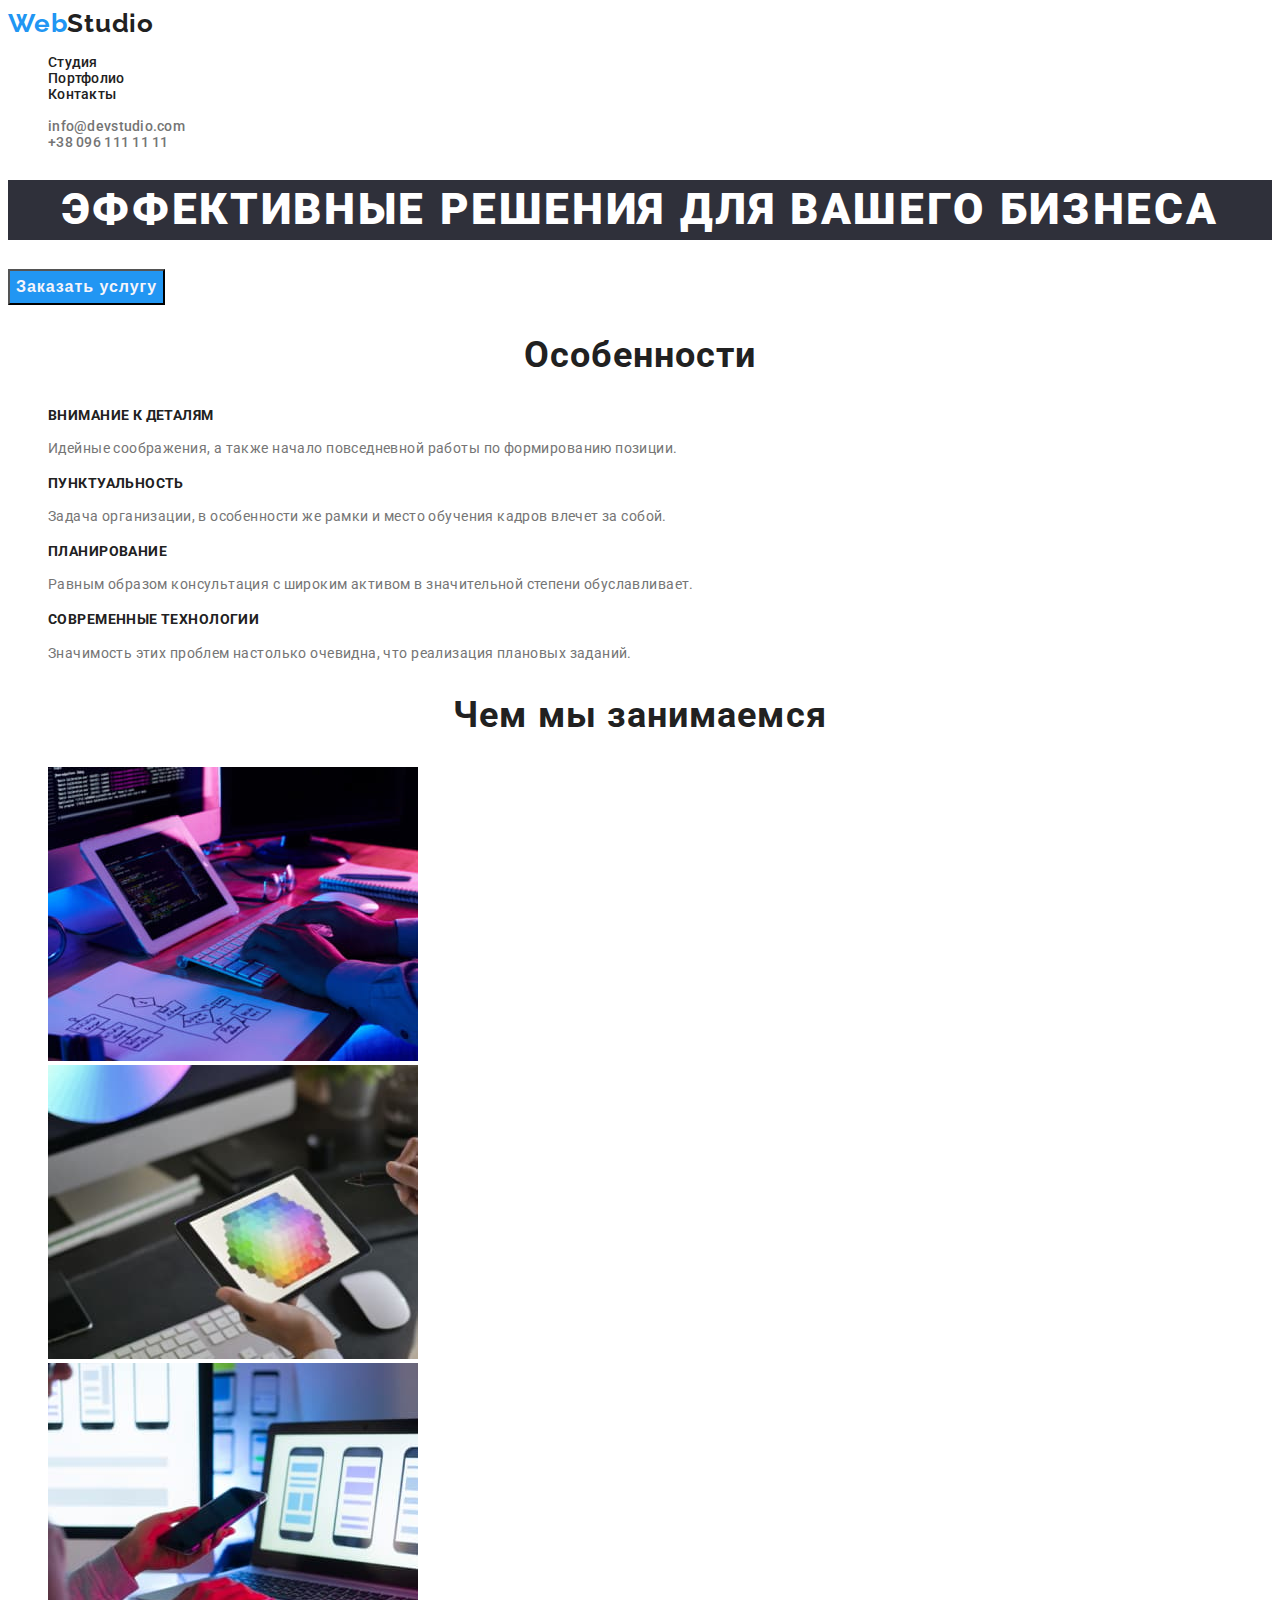
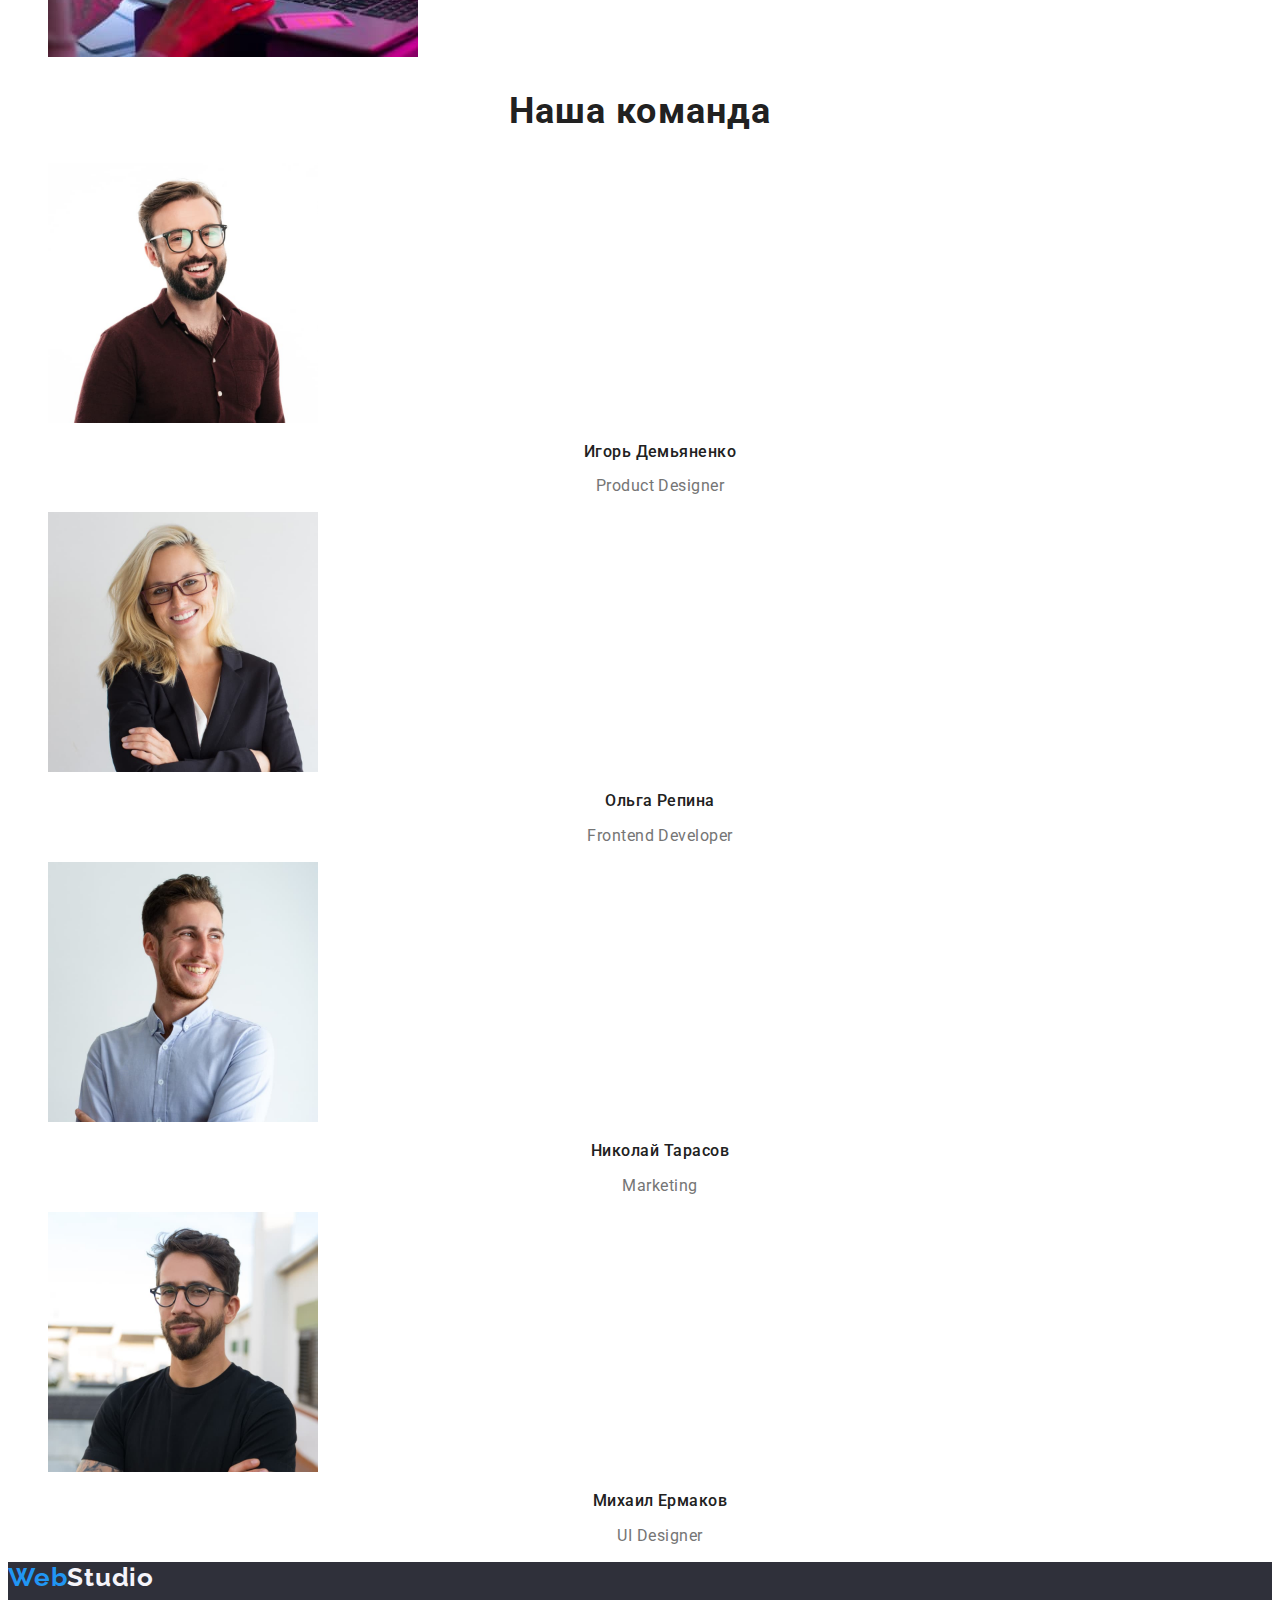
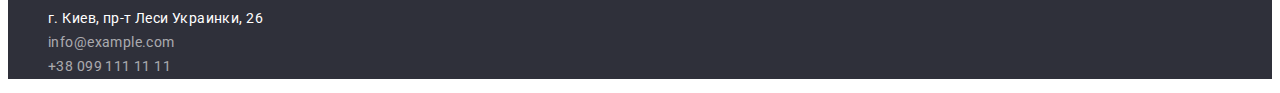
==== index.html @ 541d76be "Initial commit" ====
<!DOCTYPE html>
<html lang="ru">
  <head>
    <meta charset="UTF-8" />
    <meta http-equiv="X-UA-Compatible" content="IE=edge" />
    <meta name="viewport" content="width=device-width, initial-scale=1.0" />
    <title>Homework#1</title>
    <link rel="preconnect" href="https://fonts.googleapis.com">
<link rel="preconnect" href="https://fonts.gstatic.com" crossorigin>
<link href="https://fonts.googleapis.com/css2?family=Raleway:wght@700&family=Roboto:wght@400;500;700;900&display=swap" rel="stylesheet">
<link rel="stylesheet" href="./css/styles.css">
  </head>
  <body>
      <!--Навігація у шапці-->
    <header>
      <nav>
        <a class="logo" href="./index.html">
          <span class="logo accent">Web</span><span class="logo basic">Studio</span>
        </a>
        <ul class="links">
          <li class="link-item">
            <a class="navigation" href="Студия">Студия</a>
          </li>
          <li class="link-item">
            <a class="navigation" href="./portfolio.html">Портфолио</a>
          </li>
          <li class="link-item">
            <a class="navigation" href="Контакты">Контакты</a>
          </li>
        </ul>
      </nav>
      <ul class="address">
        <li>
          <a class="contact" href="mailto:info@devstudio.com">info@devstudio.com</a>
        </li>
        <li> 
          <a class="contact" href="tel:+380961111111">+38 096 111 11 11</a>
         </li>
      </ul>     
    </header>
    <main>
      <!-- Розділ Головне -->
      <section>
      <h1 class="header"> Эффективные решения для вашего бизнеса</h1>
      <button class="button" type="button">Заказать услугу</button>
      </section>
      <!-- Розділ Особливості -->
      <section>
        <h2 class="sections">Особенности</h2>
        <ul class="list">
           <li class="list-item"> 
              <h3 class="features">Внимание к деталям</h3> 
             <p class="description"> 
               Идейные соображения, а также начало повседневной работы по формированию позиции.
              </p>
           </li>
           <li class="list-item"> 
            <h3 class="features">Пунктуальность</h3> 
            <p class="description">
              Задача организации, в особенности же рамки и место обучения кадров влечет за собой.
            </p>
           </li>
           <li class="list-item"> 
            <h3 class="features">Планирование</h3> 
            <p class="description">
              Равным образом консультация с широким активом в значительной степени обуславливает.
            </p>
         </li>
         <li class="list-item"> 
          <h3 class="features">Современные технологии</h3> 
          <p class="description">
            Значимость этих проблем настолько очевидна, что реализация плановых заданий.
          </p>
         </li>
        </ul>
         </section>

         <!-- Розділ Чим ми займаємося -->
         <section>
             <h2 class="sections"> Чем мы занимаемся</h2>
             <ul class="list">
               <li class="list-item">
                <img src="./images/img.jpg" alt="написание кода" width="370" height="294">
               </li>
               <li class="list-item">
                <img src="./images/box 3.jpg" alt="разработка приложений"width="370" height="294" >
               </li>
                 <li class="list-item">
                  <img src="./images/img (1).jpg" alt="дизайн" width="370" height="294">
                 </li>
                 
             </ul>
         </section>
         <!-- Розділ Наша команда -->
         <section>
             <h2 class="sections">Наша команда</h2>
             <ul class="list">
                 <li class="list-item">
                    <img src="./images/img (2).jpg" alt="Фото" width="270" height="260">
                    <h3 class="name">Игорь Демьяненко</h3>
                    <p class="occupation">Product Designer</p>
                 </li>
                 <li class="list-item">
                    <img src="./images/img (3).jpg" alt="Фото" width="270" height="260">
                    <h3 class="name">Ольга Репина</h3>
                    <p class="occupation">Frontend Developer</p>
                 </li>
                 <li class="list-item">
                    <img src="./images/img (4).jpg" alt="Фото" width="270" height="260">
                    <h3 class="name">Николай Тарасов</h3>
                    <p class="occupation">Marketing</p>
                 </li>
                 <li class="list-item">
                    <img src="./images/img (5).jpg" alt="Фото" width="270" height="260">
                    <h3 class="name">Михаил Ермаков</h3>
                    <p class="occupation">UI Designer</p>
                 </li>                
             </ul>
         </section>
    </main>
    <footer class="footer">
      <a class="logotype" href="./index.html">
        <span class="logotype start">Web</span><span class="logotype end">Studio</span>
      </a>
        <address class="address-footer">
            <ul class="list">
                <li class="list-item">
                  <a class="map" href="https://www.google.com/maps/d/u/0/viewer?mid=10uSM3H-mIU3GznYo2szRIEphczw&hl=en_US&ll=50.427326999999984%2C30.538092&z=17">г. Киев, пр-т Леси Украинки, 26</a>
                </li>
                <li class="list-item">
                  <a class="contact-footer" href="mailto:info@example.com">info@example.com</a>
                </li>
                <li class="list-item">
                  <a class="contact-footer" href="tel:+380991111111">+38 099 111 11 11</a>
                </li>
            </ul>
        </address>
    </footer>
  </body>
</html>
---- css/styles.css ----
:root {
--main-text-color:#212121;
--secondary-text-color:#757575;
--main-background-color:#F5F4FA;
--secondary-background-color:#2F303A;
--logo-accent-color: #2196F3;
--logo-main-color: #F5F4FA;
--button-color: #F5F4FA;
--button-background-color:#2196F3;
--active-focus-color: #212121;
--link-text-color:#2196F3;
--link-background-color: #F5F4FA;
--rare-white-text-color: #FFFFFF;
--contacts-text-color: rgba(255, 255, 255, 0.6);
}
body{
    font-family: Roboto, sans-serif;
}

/* LOGO */
.logo{
font-family: 'Raleway';
font-style: normal;
font-weight: 700;
font-size: 26px;
line-height: 1.19;
letter-spacing: 0.03em;
text-decoration: none;
}
.logo .accent{
color: var(--logo-accent-color)
}
.logo .basic{
color: var(--main-text-color)
}
/* LINKS */
.navigation{
color: var(--main-text-color)
text-decoration: none;
}
.navigation:hover {
 background-color: var(--link-background-color);
 color: #2196F3;
 }
 .navigation:focus {
  color: var(--active-focus-color)
}
.navigation:active {
  color: var(--active-focus-color)
 }
.navigation {
 cursor: pointer;
 text-decoration: none;
 }
 
.link-item{
font-weight: 500;
font-size: 14px;
line-height: 1.14;
letter-spacing: 0.02em;
text-decoration: none;
list-style-type: none; 
color: var(--main-text-color);
}
/* ADDRESS */
.address{
color: var(--secondary-text-color);
font-weight: 500;
font-size: 14px;
line-height: 1.14;
letter-spacing: 0.02em;
text-decoration: none;
list-style-type: none;
}
.contact:hover {
background-color: var(--link-background-color);
color: var(--link-text-color);
}
.contact:focus {
    color: var(--active-focus-color);
}
.contact:active {
    color: var(--active-focus-color);
}
.contact {
    cursor: pointer;
}
.contact{
    color:  var(--secondary-text-color);
    text-decoration: none;
}
/* MAIN */
.header{
color: var(--rare-white-text-color);
background-color: var(--secondary-background-color);
font-weight: 900;
font-size: 44px;
line-height: 1.36;
text-align: center;
letter-spacing: 0.06em;
text-transform: uppercase;
}
.button:hover {
    background: var(--button-background-color);
    color: var(--button-color);
}
.button:focus {
    color: var(--active-focus-color);
}
.button:active {
    color: var(--active-focus-color);
}
.button{
    cursor: pointer;
}
.button{
background-color: var(--button-background-color);
font-weight: 700;
font-size: 16px;
line-height: 1.87;
display: flex;
align-items: center;
text-align: center;
letter-spacing: 0.06em;
color: var(--button-color);
}
/* FEATURES */
.sections{
font-weight: 700;
font-size: 36px;
line-height: 1.16;
text-align: center;
letter-spacing: 0.03em;
color: var(--main-text-color);
}
.list-item{
    list-style-type: none;
    text-decoration: none;
}
.features{
font-weight: 700;
font-size: 14px;
line-height: 1.16;
letter-spacing: 0.03em;
text-transform: uppercase;
color: var(--main-text-color);
}
.description{
font-weight: 400;
font-size: 14px;
line-height: 1.71;
letter-spacing: 0.03em;
color: var(--secondary-text-color);
}
/* WHAT WE DO */

/* COMMAND */
.name{
font-weight: 500;
font-size: 16px;
line-height: 1.18;
text-align: center;
letter-spacing: 0.03em;
color: var(--main-text-color);
}
.occupation{
    font-weight: 400;
    font-size: 16px;
    line-height: 1.18;
    text-align: center;
    letter-spacing: 0.03em;
    color: var(--secondary-text-color);
}
/* PORTFOLIO */
.button-list{
    list-style-type: none;
}
.btn:hover {
    background: var(--button-background-color);
    color: var(--button-color);
}
.btn:focus {
    color: var(--main-text-color);
}
.btn:active {
    color: var(--main-text-color);
}
.btn {
    cursor: pointer;
}
.btn{
font-weight: 500;
font-size: 16px;
line-height: 1.62;
text-align: center;
letter-spacing: 0.03em;
color: var(--main-text-color);
background-color: var(--button-color)
}
.image-list{
list-style-type: none;
}
.image-name{
font-weight: 700;
font-size: 18px;
line-height: 2;
letter-spacing: 0.06em;
color: var(--main-text-color);
}
.type{
font-weight: 400;
font-size: 16px;
line-height: 1.87;
letter-spacing: 0.03em;
color: var(--secondary-text-color);
}
/* FOOTER */
.logotype {
font-family: 'Raleway';
font-weight: 700;
font-size: 26px;
line-height: 1.19;
letter-spacing: 0.03em;
text-decoration: none;
}
.logotype .start{
color: var(--logo-accent-color);
}
.logotype .end {
    color: var(--logo-main-color);
}
.footer {
background: var(--secondary-background-color);
font-style: normal;
font-weight: 400;
font-size: 14px;
line-height: 1.7;
letter-spacing: 0.03em;

}
.address-footer{
font-style: normal;
font-size: 14px;
line-height: 1.7;
letter-spacing: 0.03em;
}
.map{
    color: var(--rare-white-text-color);
    text-decoration: none;
}
.contact-footer{
    color: var(--contacts-text-color);
    text-decoration: none;
}
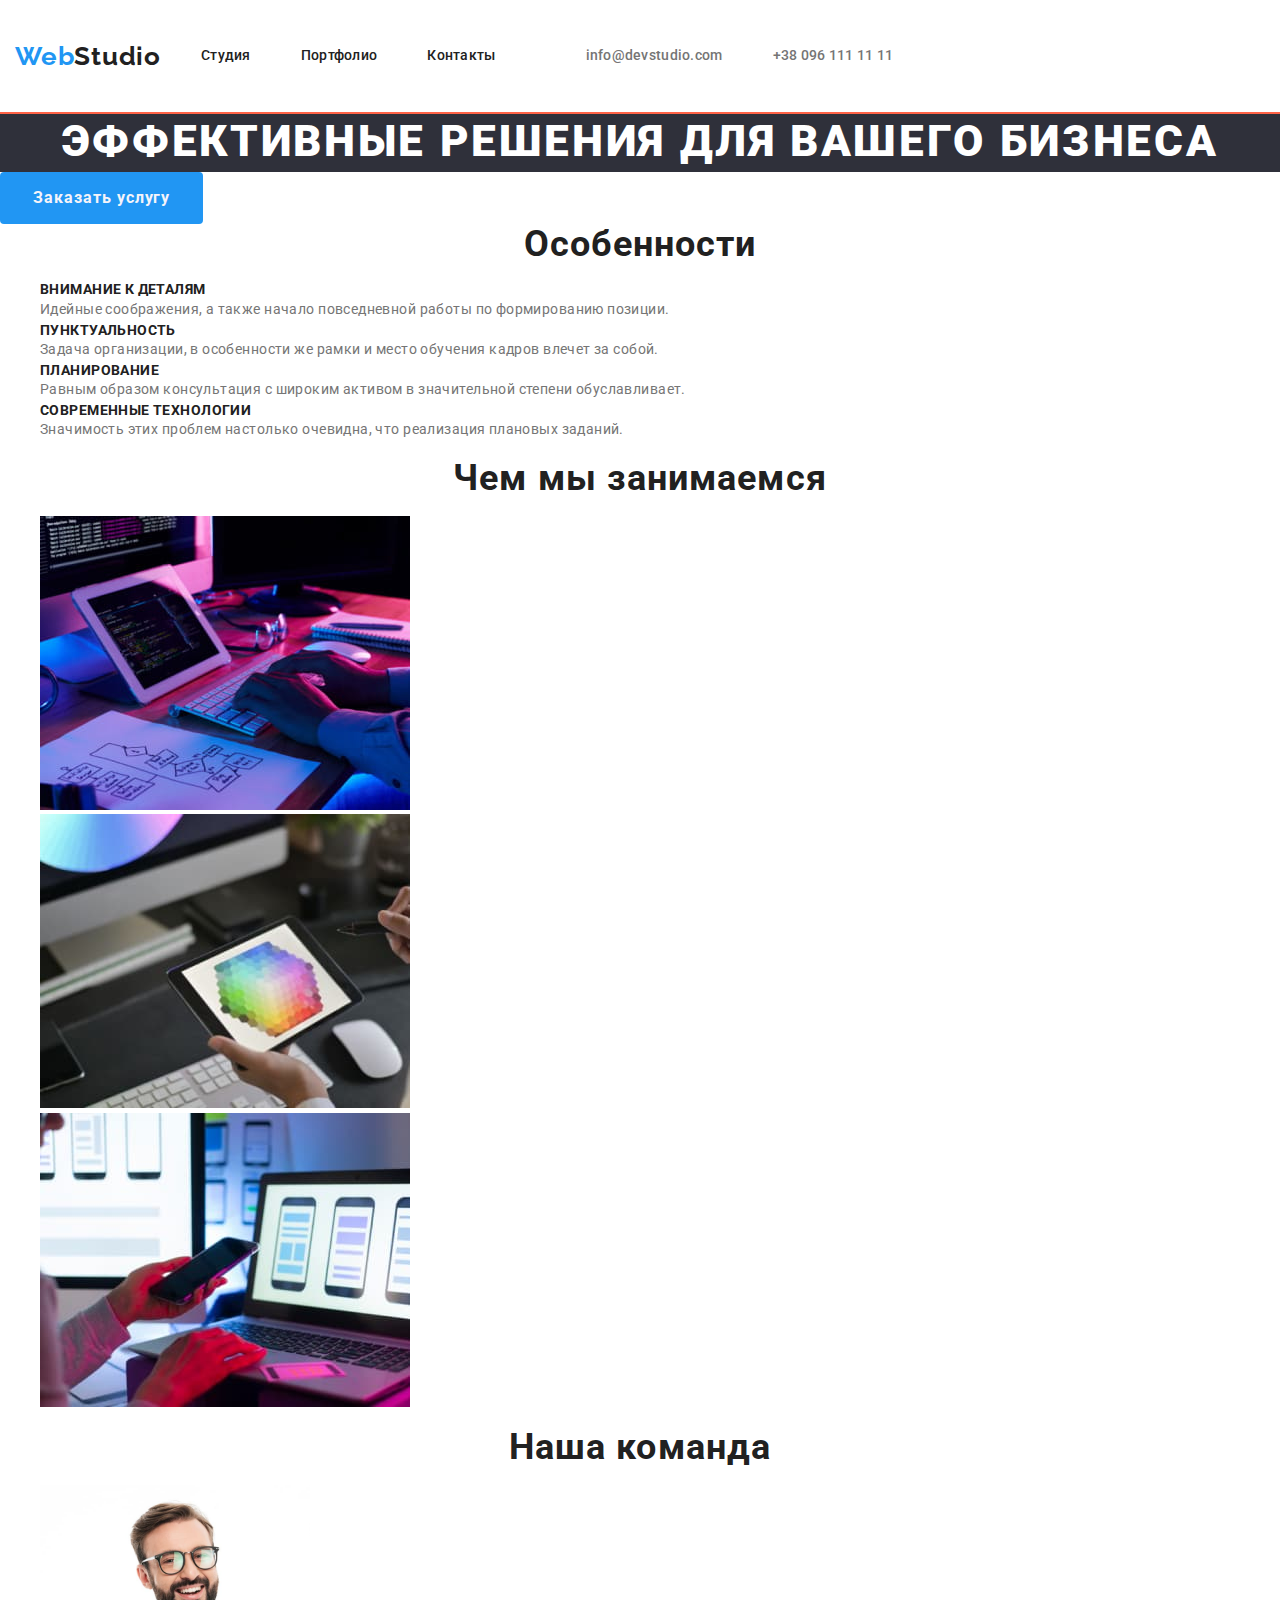
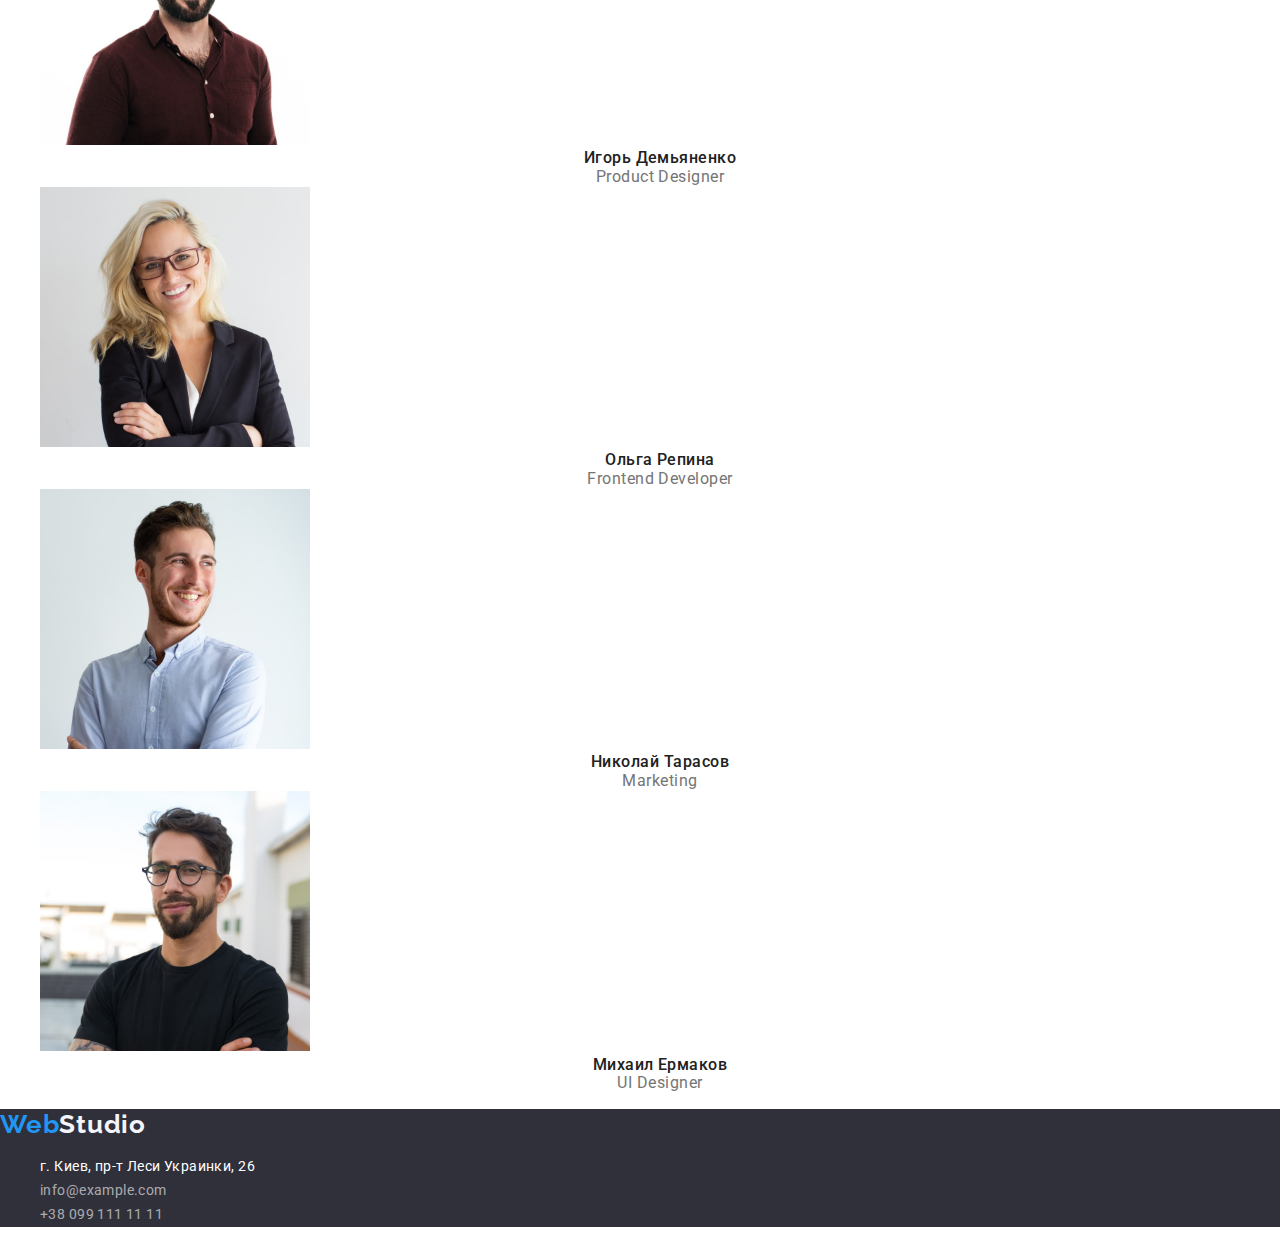
==== commit 9eaa9ad1: "начлощгзджгир" ====
--- a/index.html
+++ b/index.html
@@ -8,35 +8,40 @@
     <link rel="preconnect" href="https://fonts.googleapis.com">
 <link rel="preconnect" href="https://fonts.gstatic.com" crossorigin>
 <link href="https://fonts.googleapis.com/css2?family=Raleway:wght@700&family=Roboto:wght@400;500;700;900&display=swap" rel="stylesheet">
+<link rel="stylesheet" href="https://cdnjs.cloudflare.com/ajax/libs/modern-normalize/1.1.0/modern-normalize.min.css">
 <link rel="stylesheet" href="./css/styles.css">
+
   </head>
   <body>
       <!--Навігація у шапці-->
     <header>
-      <nav>
-        <a class="logo" href="./index.html">
-          <span class="logo accent">Web</span><span class="logo basic">Studio</span>
-        </a>
-        <ul class="links">
-          <li class="link-item">
-            <a class="navigation" href="Студия">Студия</a>
+      <div class="container line">
+        <nav class="main-nav">
+          <a class="logo" href="./index.html">
+            <span class="logo accent">Web</span><span class="logo basic">Studio</span>
+          </a>
+          <ul class="links">
+            <li class="link-item">
+              <a class="navigation" href="Студия">Студия</a>
+            </li>
+            <li class="link-item">
+              <a class="navigation" href="./portfolio.html">Портфолио</a>
+            </li>
+            <li class="link-item">
+              <a class="navigation" href="Контакты">Контакты</a>
+            </li>
+          </ul>
+        </nav>  
+        <ul class="address">
+          <li class="info">
+            <a class="contact" href="mailto:info@devstudio.com">info@devstudio.com</a>
           </li>
-          <li class="link-item">
-            <a class="navigation" href="./portfolio.html">Портфолио</a>
-          </li>
-          <li class="link-item">
-            <a class="navigation" href="Контакты">Контакты</a>
-          </li>
-        </ul>
-      </nav>
-      <ul class="address">
-        <li>
-          <a class="contact" href="mailto:info@devstudio.com">info@devstudio.com</a>
-        </li>
-        <li> 
-          <a class="contact" href="tel:+380961111111">+38 096 111 11 11</a>
-         </li>
-      </ul>     
+          <li class=""info"> 
+            <a class="contact" href="tel:+380961111111">+38 096 111 11 11</a>
+           </li>
+        </ul>   
+      </div>
+      
     </header>
     <main>
       <!-- Розділ Головне -->
--- a/css/styles.css
+++ b/css/styles.css
@@ -1,3 +1,21 @@
+html{
+    box-sizing: border-box;
+}
+*,
+*::after,
+*::before {
+    box-sizing: inherit;
+}
+
+h1,
+h2,
+h3,
+h4,
+h5,
+h6,
+p {
+    margin: 0;
+}
 :root {
 --main-text-color:#212121;
 --secondary-text-color:#757575;
@@ -17,6 +35,14 @@
     font-family: Roboto, sans-serif;
 }
 
+.container{
+    width: 1200;
+    padding-left: 15px;
+    padding-right: 15px;
+    margin: 0 auto;
+    outline: 2px solid tomato; 
+}
+
 /* LOGO */
 .logo{
 font-family: 'Raleway';
@@ -52,7 +78,15 @@
  cursor: pointer;
  text-decoration: none;
  }
- 
+ .links .navigation{
+     display: block;
+     padding-top: 32px;
+     padding-bottom: 32px;
+ }
+  /*LINKS */
+  .links{
+      display: flex;
+  }
 .link-item{
 font-weight: 500;
 font-size: 14px;
@@ -62,7 +96,22 @@
 list-style-type: none; 
 color: var(--main-text-color);
 }
+.links .link-item{
+    margin-right: 50px;
+}
+.main-nav{
+    display: flex;
+    align-items: center;
+}
+.contact{
+    list-style-type: none; 
+}
+
 /* ADDRESS */
+.address{
+    display: flex;
+    align-items: center;
+}
 .address{
 color: var(--secondary-text-color);
 font-weight: 500;
@@ -72,6 +121,16 @@
 text-decoration: none;
 list-style-type: none;
 }
+.address .info:not(:last-child){
+    margin-right: 50px;
+}
+.address .contact{
+    display: block;
+    padding-top: 32px;
+    padding-bottom: 32px;
+
+}
+
 .contact:hover {
 background-color: var(--link-background-color);
 color: var(--link-text-color);
@@ -88,11 +147,15 @@
 .contact{
     color:  var(--secondary-text-color);
     text-decoration: none;
+}
+.line{
+    display: flex;
 }
 /* MAIN */
 .header{
 color: var(--rare-white-text-color);
 background-color: var(--secondary-background-color);
+
 font-weight: 900;
 font-size: 44px;
 line-height: 1.36;
@@ -114,7 +177,10 @@
     cursor: pointer;
 }
 .button{
-background-color: var(--button-background-color);
+border-radius: 4px;
+padding: 10px 32px;
+border: 1px solid transparent;
+
 font-weight: 700;
 font-size: 16px;
 line-height: 1.87;
@@ -123,6 +189,9 @@
 text-align: center;
 letter-spacing: 0.06em;
 color: var(--button-color);
+background-color: var(--button-background-color);
+
+
 }
 /* FEATURES */
 .sections{
@@ -180,22 +249,29 @@
     color: var(--button-color);
 }
 .btn:focus {
-    color: var(--main-text-color);
+    color: var(--button-background-color);
 }
 .btn:active {
-    color: var(--main-text-color);
+    color: var(--button-background-color);
 }
 .btn {
     cursor: pointer;
 }
 .btn{
+display: inline-block;
+border-radius: 4px;
+padding: 6px 22px;
+min-width: 72px;
+border: 1px solid transparent;
+
 font-weight: 500;
 font-size: 16px;
 line-height: 1.62;
 text-align: center;
 letter-spacing: 0.03em;
-color: var(--main-text-color);
-background-color: var(--button-color)
+text-align: center;
+color: var(--button-color);
+background-color: var(--button-background-color)
 }
 .image-list{
 list-style-type: none;
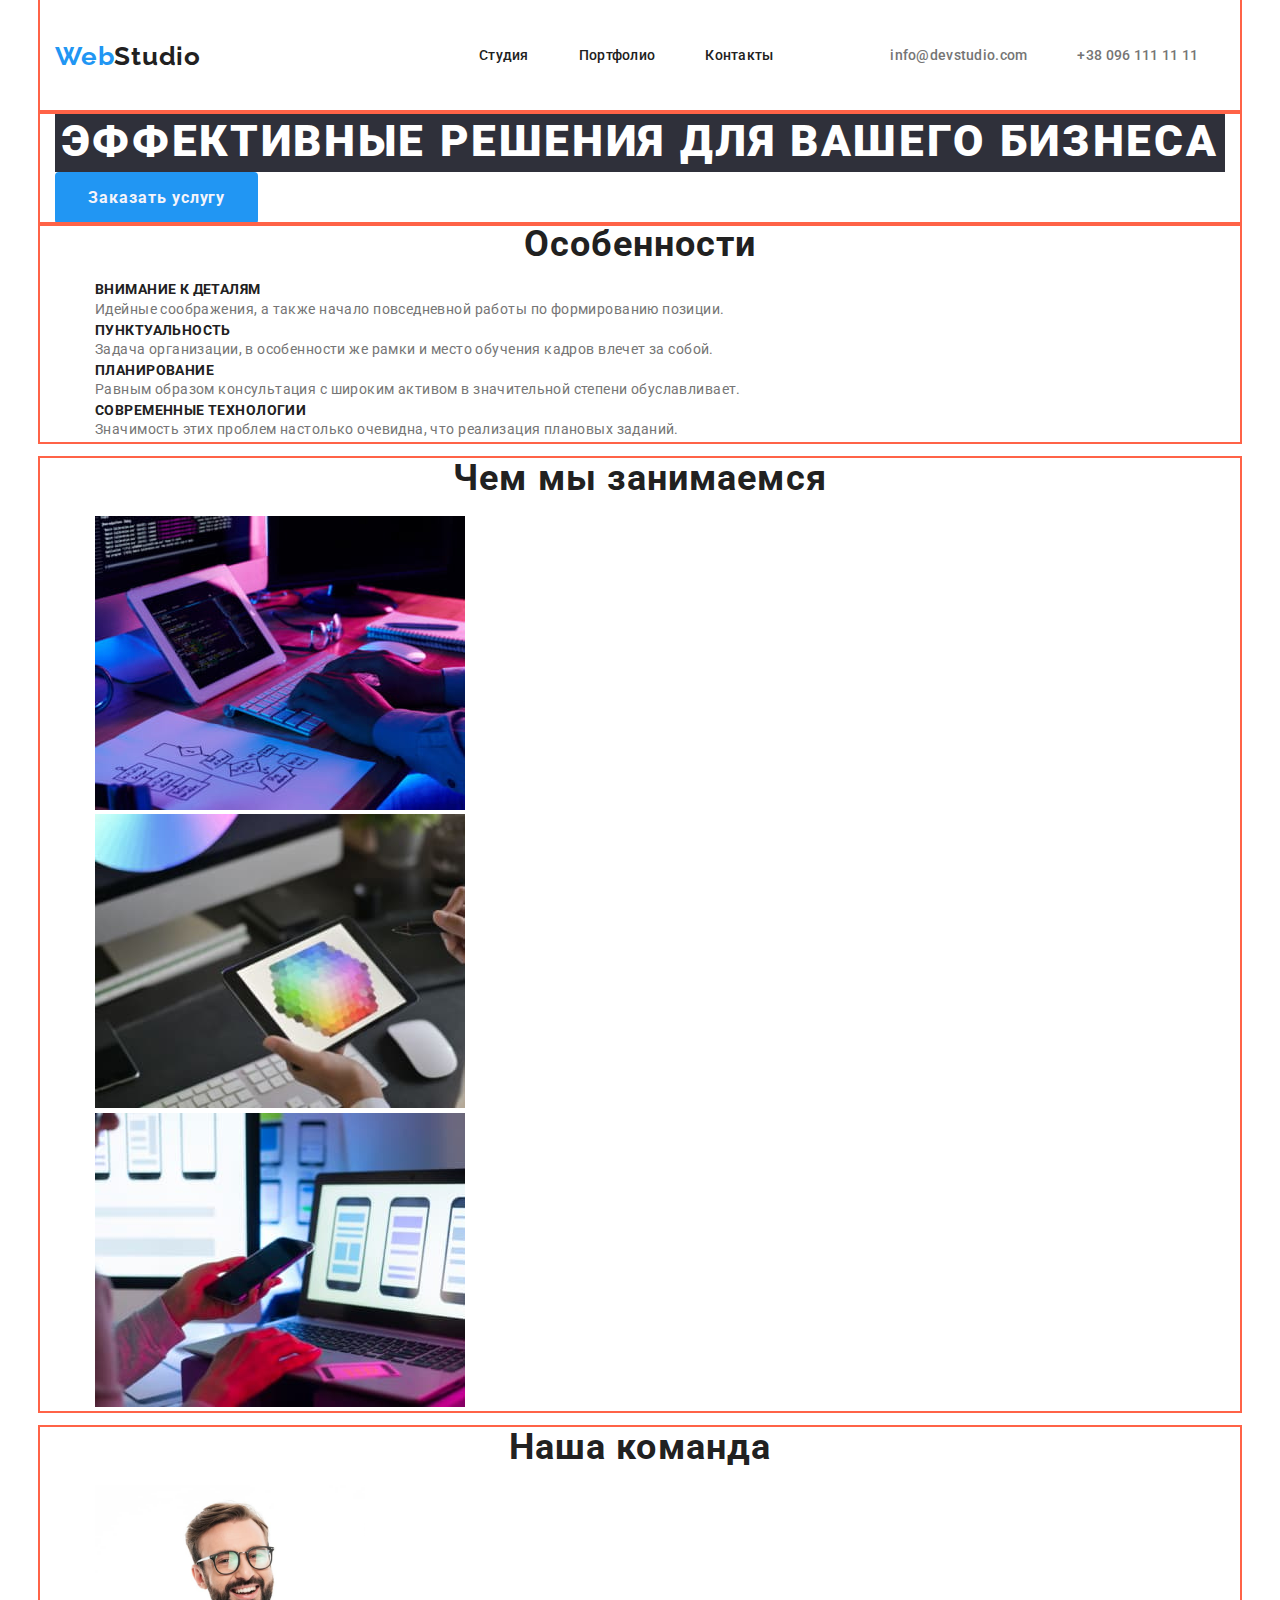
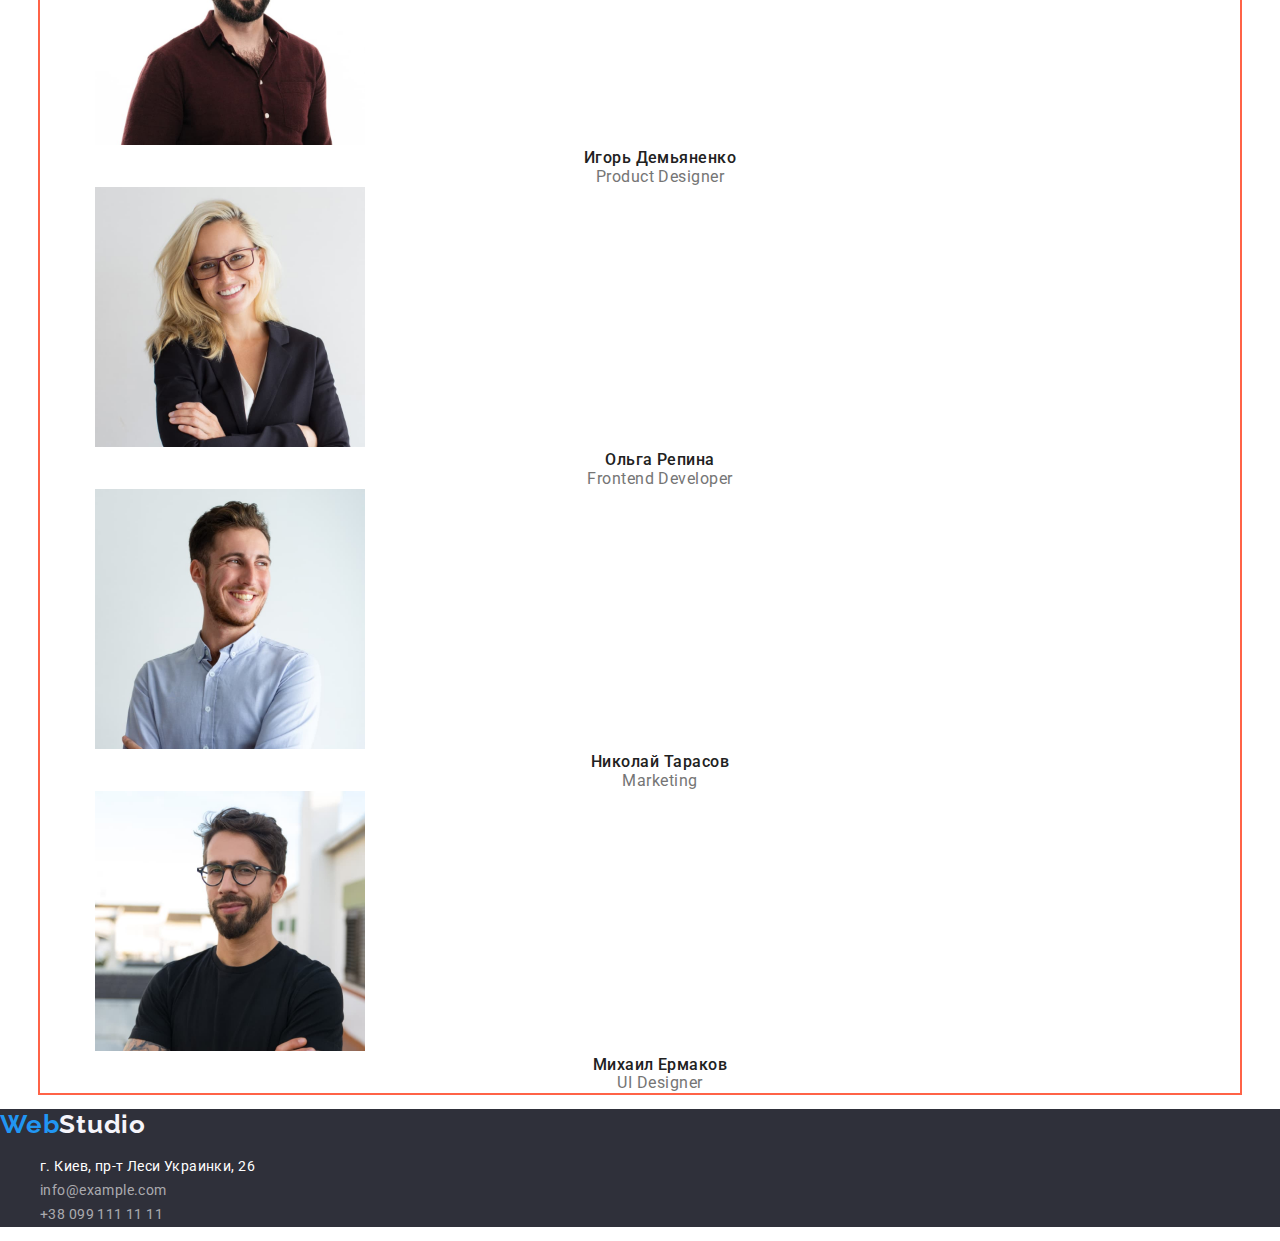
==== commit 6e448e1c: "пльас" ====
--- a/index.html
+++ b/index.html
@@ -46,100 +46,111 @@
     <main>
       <!-- Розділ Головне -->
       <section>
-      <h1 class="header"> Эффективные решения для вашего бизнеса</h1>
-      <button class="button" type="button">Заказать услугу</button>
-      </section>
+        <div class="container">
+          <h1 class="header"> Эффективные решения для вашего бизнеса</h1>
+          <button class="button" type="button">Заказать услугу</button>
+        </div>
+        </section>
+      
       <!-- Розділ Особливості -->
       <section>
-        <h2 class="sections">Особенности</h2>
-        <ul class="list">
-           <li class="list-item"> 
-              <h3 class="features">Внимание к деталям</h3> 
-             <p class="description"> 
-               Идейные соображения, а также начало повседневной работы по формированию позиции.
+        <div class="container">
+          <h2 class="sections">Особенности</h2>
+          <ul class="list">
+             <li class="list-item"> 
+                <h3 class="features">Внимание к деталям</h3> 
+               <p class="description"> 
+                 Идейные соображения, а также начало повседневной работы по формированию позиции.
+                </p>
+             </li>
+             <li class="list-item"> 
+              <h3 class="features">Пунктуальность</h3> 
+              <p class="description">
+                Задача организации, в особенности же рамки и место обучения кадров влечет за собой.
+              </p>
+             </li>
+             <li class="list-item"> 
+              <h3 class="features">Планирование</h3> 
+              <p class="description">
+                Равным образом консультация с широким активом в значительной степени обуславливает.
               </p>
            </li>
            <li class="list-item"> 
-            <h3 class="features">Пунктуальность</h3> 
+            <h3 class="features">Современные технологии</h3> 
             <p class="description">
-              Задача организации, в особенности же рамки и место обучения кадров влечет за собой.
+              Значимость этих проблем настолько очевидна, что реализация плановых заданий.
             </p>
            </li>
-           <li class="list-item"> 
-            <h3 class="features">Планирование</h3> 
-            <p class="description">
-              Равным образом консультация с широким активом в значительной степени обуславливает.
-            </p>
-         </li>
-         <li class="list-item"> 
-          <h3 class="features">Современные технологии</h3> 
-          <p class="description">
-            Значимость этих проблем настолько очевидна, что реализация плановых заданий.
-          </p>
-         </li>
-        </ul>
-         </section>
+          </ul>
+        </div>
+        </section>
+        
 
          <!-- Розділ Чим ми займаємося -->
          <section>
-             <h2 class="sections"> Чем мы занимаемся</h2>
-             <ul class="list">
-               <li class="list-item">
-                <img src="./images/img.jpg" alt="написание кода" width="370" height="294">
-               </li>
-               <li class="list-item">
-                <img src="./images/box 3.jpg" alt="разработка приложений"width="370" height="294" >
-               </li>
-                 <li class="list-item">
-                  <img src="./images/img (1).jpg" alt="дизайн" width="370" height="294">
-                 </li>
-                 
-             </ul>
+           <div class="container">
+            <h2 class="sections"> Чем мы занимаемся</h2>
+            <ul class="list">
+              <li class="list-item">
+               <img src="./images/img.jpg" alt="написание кода" width="370" height="294">
+              </li>
+              <li class="list-item">
+               <img src="./images/box 3.jpg" alt="разработка приложений"width="370" height="294" >
+              </li>
+                <li class="list-item">
+                 <img src="./images/img (1).jpg" alt="дизайн" width="370" height="294">
+                </li>               
+            </ul>
+           </div>
          </section>
          <!-- Розділ Наша команда -->
          <section>
-             <h2 class="sections">Наша команда</h2>
-             <ul class="list">
-                 <li class="list-item">
-                    <img src="./images/img (2).jpg" alt="Фото" width="270" height="260">
-                    <h3 class="name">Игорь Демьяненко</h3>
-                    <p class="occupation">Product Designer</p>
-                 </li>
-                 <li class="list-item">
-                    <img src="./images/img (3).jpg" alt="Фото" width="270" height="260">
-                    <h3 class="name">Ольга Репина</h3>
-                    <p class="occupation">Frontend Developer</p>
-                 </li>
-                 <li class="list-item">
-                    <img src="./images/img (4).jpg" alt="Фото" width="270" height="260">
-                    <h3 class="name">Николай Тарасов</h3>
-                    <p class="occupation">Marketing</p>
-                 </li>
-                 <li class="list-item">
-                    <img src="./images/img (5).jpg" alt="Фото" width="270" height="260">
-                    <h3 class="name">Михаил Ермаков</h3>
-                    <p class="occupation">UI Designer</p>
-                 </li>                
-             </ul>
+           <div class="container">
+            <h2 class="sections">Наша команда</h2>
+            <ul class="list">
+                <li class="list-item">
+                   <img src="./images/img (2).jpg" alt="Фото" width="270" height="260">
+                   <h3 class="name">Игорь Демьяненко</h3>
+                   <p class="occupation">Product Designer</p>
+                </li>
+                <li class="list-item">
+                   <img src="./images/img (3).jpg" alt="Фото" width="270" height="260">
+                   <h3 class="name">Ольга Репина</h3>
+                   <p class="occupation">Frontend Developer</p>
+                </li>
+                <li class="list-item">
+                   <img src="./images/img (4).jpg" alt="Фото" width="270" height="260">
+                   <h3 class="name">Николай Тарасов</h3>
+                   <p class="occupation">Marketing</p>
+                </li>
+                <li class="list-item">
+                   <img src="./images/img (5).jpg" alt="Фото" width="270" height="260">
+                   <h3 class="name">Михаил Ермаков</h3>
+                   <p class="occupation">UI Designer</p>
+                </li>                
+            </ul>
+           </div>   
          </section>
     </main>
-    <footer class="footer">
-      <a class="logotype" href="./index.html">
-        <span class="logotype start">Web</span><span class="logotype end">Studio</span>
-      </a>
-        <address class="address-footer">
-            <ul class="list">
-                <li class="list-item">
-                  <a class="map" href="https://www.google.com/maps/d/u/0/viewer?mid=10uSM3H-mIU3GznYo2szRIEphczw&hl=en_US&ll=50.427326999999984%2C30.538092&z=17">г. Киев, пр-т Леси Украинки, 26</a>
-                </li>
-                <li class="list-item">
-                  <a class="contact-footer" href="mailto:info@example.com">info@example.com</a>
-                </li>
-                <li class="list-item">
-                  <a class="contact-footer" href="tel:+380991111111">+38 099 111 11 11</a>
-                </li>
-            </ul>
-        </address>
-    </footer>
+      <footer class="footer">
+        <a class="logotype" href="./index.html">
+          <span class="logotype start">Web</span><span class="logotype end">Studio</span>
+        </a>
+          <address class="address-footer">
+              <ul class="list">
+                  <li class="list-item">
+                    <a class="map" href="https://www.google.com/maps/d/u/0/viewer?mid=10uSM3H-mIU3GznYo2szRIEphczw&hl=en_US&ll=50.427326999999984%2C30.538092&z=17">г. Киев, пр-т Леси Украинки, 26</a>
+                  </li>
+                  <li class="list-item">
+                    <a class="contact-footer" href="mailto:info@example.com">info@example.com</a>
+                  </li>
+                  <li class="list-item">
+                    <a class="contact-footer" href="tel:+380991111111">+38 099 111 11 11</a>
+                  </li>
+              </ul>
+          </address>
+      </footer>
+    
+    
   </body>
 </html>
--- a/css/styles.css
+++ b/css/styles.css
@@ -36,7 +36,7 @@
 }
 
 .container{
-    width: 1200;
+    width: 1200px;
     padding-left: 15px;
     padding-right: 15px;
     margin: 0 auto;
@@ -99,6 +99,9 @@
 .links .link-item{
     margin-right: 50px;
 }
+.links{
+    margin-left: 238px;
+}
 .main-nav{
     display: flex;
     align-items: center;
@@ -107,6 +110,9 @@
     list-style-type: none; 
 }
 
+.address{
+    margin: auto;
+}
 /* ADDRESS */
 .address{
     display: flex;
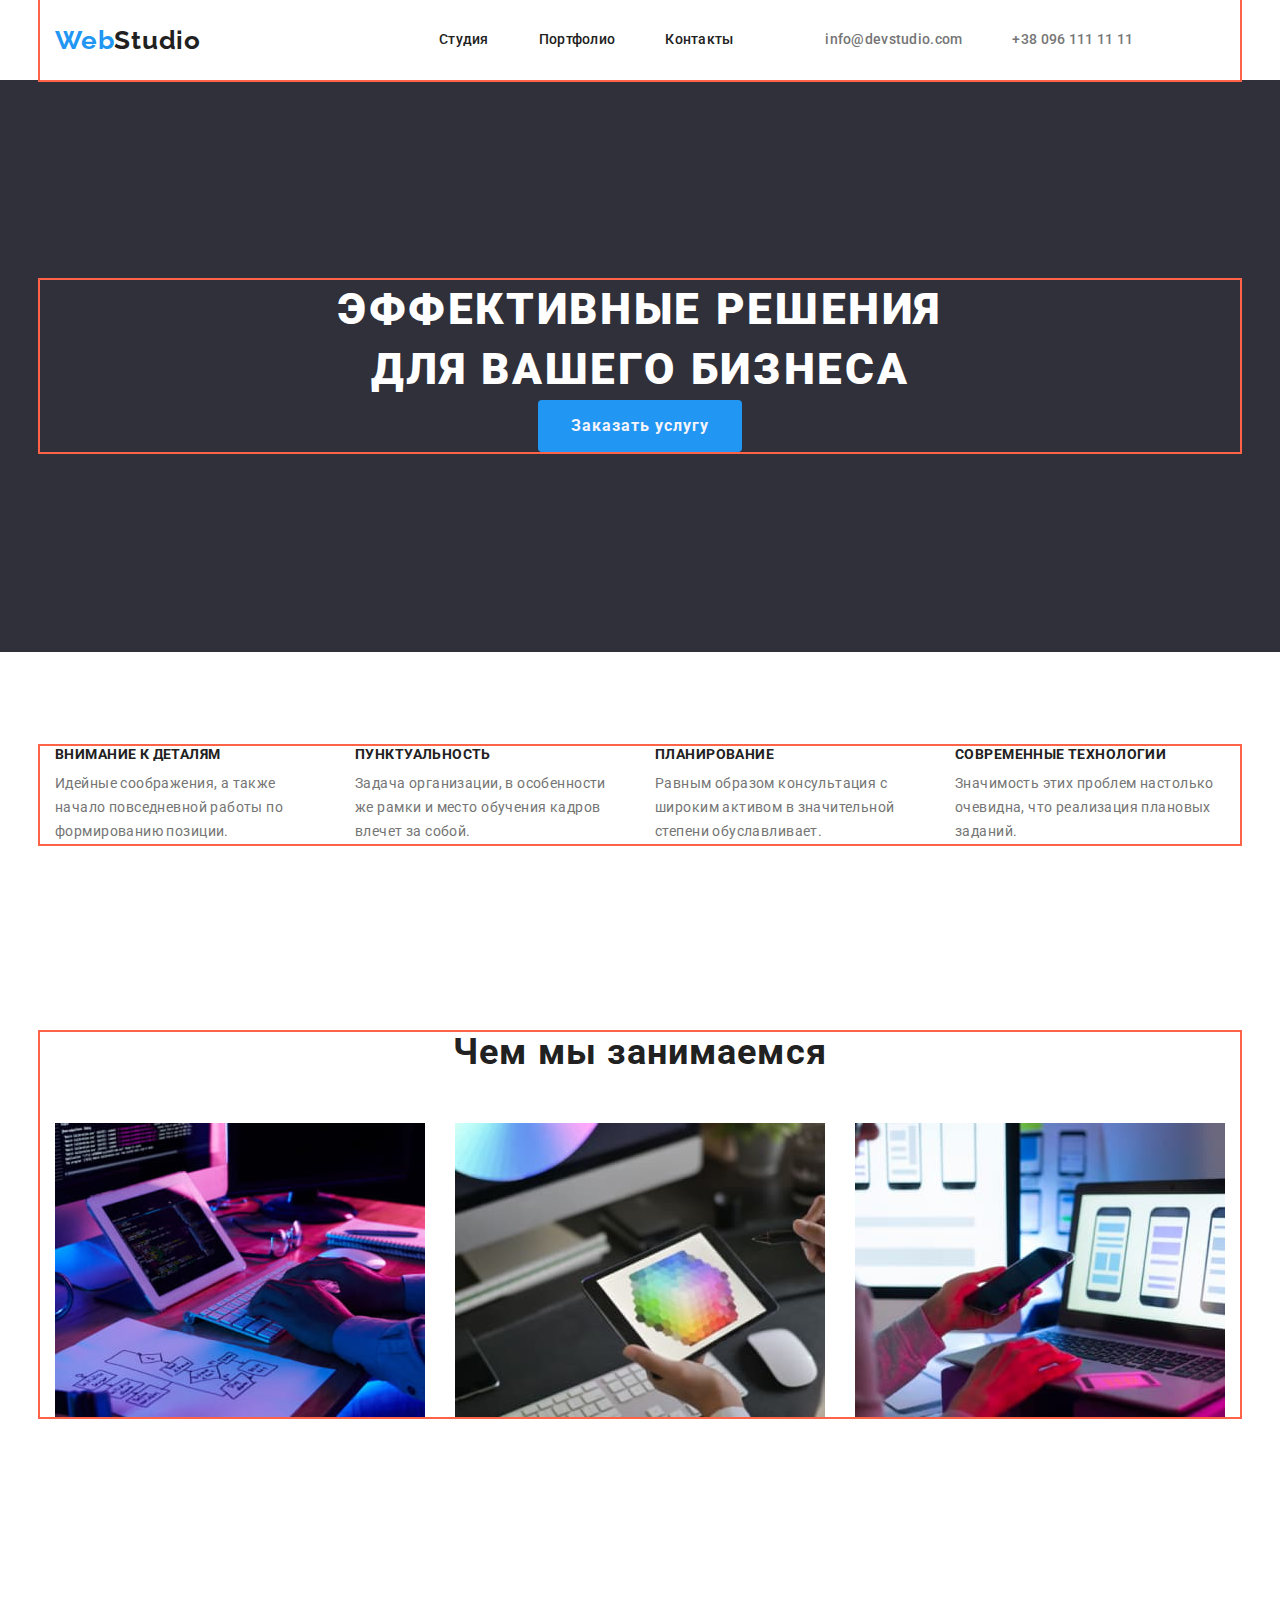
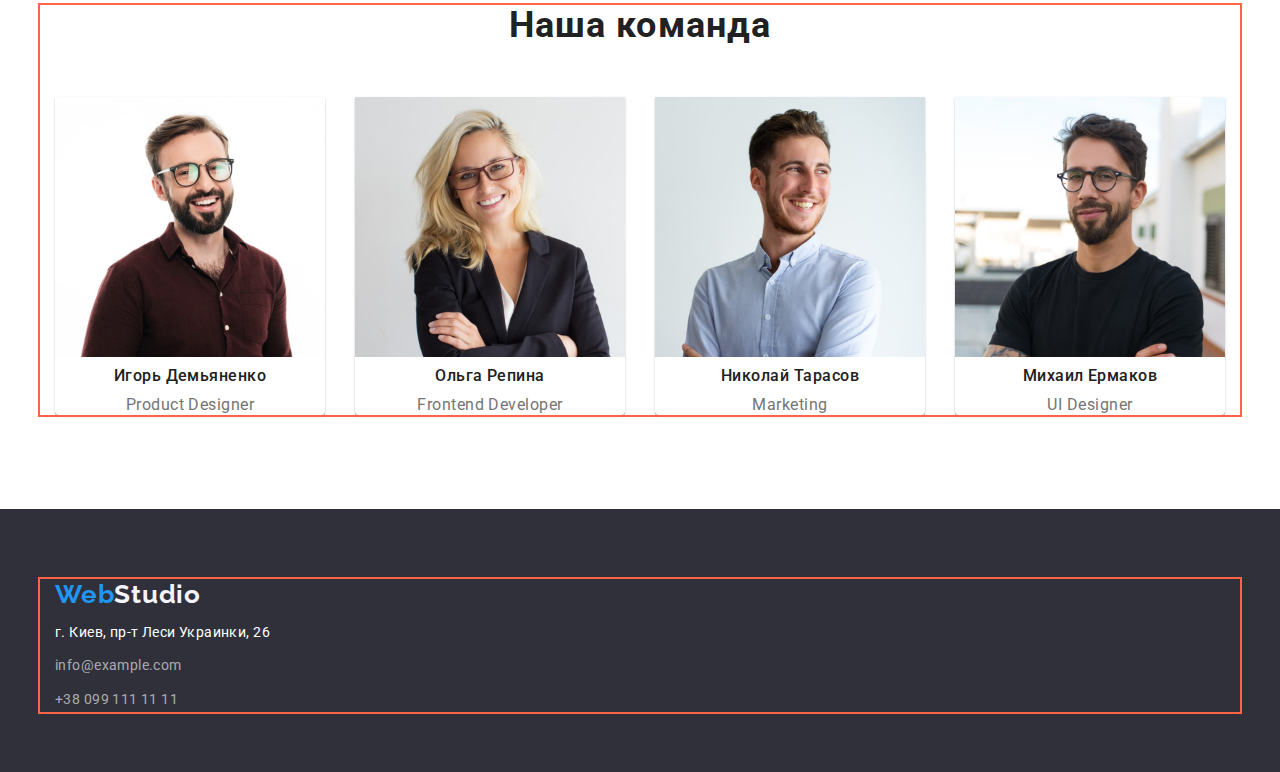
==== commit a640ea0f: "прньа" ====
--- a/index.html
+++ b/index.html
@@ -20,7 +20,7 @@
           <a class="logo" href="./index.html">
             <span class="logo accent">Web</span><span class="logo basic">Studio</span>
           </a>
-          <ul class="links">
+          <ul class="links list ">
             <li class="link-item">
               <a class="navigation" href="Студия">Студия</a>
             </li>
@@ -32,7 +32,7 @@
             </li>
           </ul>
         </nav>  
-        <ul class="address">
+        <ul class="address list">
           <li class="info">
             <a class="contact" href="mailto:info@devstudio.com">info@devstudio.com</a>
           </li>
@@ -45,18 +45,18 @@
     </header>
     <main>
       <!-- Розділ Головне -->
-      <section>
+      <section class="hero">
         <div class="container">
-          <h1 class="header"> Эффективные решения для вашего бизнеса</h1>
+          <h1 class="header"> Эффективные решения <br> для вашего бизнеса</h1>
           <button class="button" type="button">Заказать услугу</button>
         </div>
         </section>
       
       <!-- Розділ Особливості -->
-      <section>
-        <div class="container">
-          <h2 class="sections">Особенности</h2>
-          <ul class="list">
+      <section class="section">
+        <div class="container second">
+          <h2 class="hidden-block">Особенности</h2>
+          <ul class="feature-list list">
              <li class="list-item"> 
                 <h3 class="features">Внимание к деталям</h3> 
                <p class="description"> 
@@ -87,10 +87,10 @@
         
 
          <!-- Розділ Чим ми займаємося -->
-         <section>
-           <div class="container">
-            <h2 class="sections"> Чем мы занимаемся</h2>
-            <ul class="list">
+         <section class="section">
+           <div class="container what-we-do">
+            <h2 class="blocks"> Чем мы занимаемся</h2>
+            <ul class="task-list">
               <li class="list-item">
                <img src="./images/img.jpg" alt="написание кода" width="370" height="294">
               </li>
@@ -104,10 +104,10 @@
            </div>
          </section>
          <!-- Розділ Наша команда -->
-         <section>
+         <section class="section">
            <div class="container">
-            <h2 class="sections">Наша команда</h2>
-            <ul class="list">
+            <h2 class="blocks">Наша команда</h2>
+            <ul class="team-list">
                 <li class="list-item">
                    <img src="./images/img (2).jpg" alt="Фото" width="270" height="260">
                    <h3 class="name">Игорь Демьяненко</h3>
@@ -133,11 +133,15 @@
          </section>
     </main>
       <footer class="footer">
-        <a class="logotype" href="./index.html">
-          <span class="logotype start">Web</span><span class="logotype end">Studio</span>
-        </a>
+        <div class="container footer-finish">
+          <div class="webstudio">
+            <a class="logotype" href="./index.html">
+              <span class="logotype start">Web</span><span class="logotype end">Studio</span>
+            </a>
+          </div>
+        
           <address class="address-footer">
-              <ul class="list">
+              <ul class="info-list">
                   <li class="list-item">
                     <a class="map" href="https://www.google.com/maps/d/u/0/viewer?mid=10uSM3H-mIU3GznYo2szRIEphczw&hl=en_US&ll=50.427326999999984%2C30.538092&z=17">г. Киев, пр-т Леси Украинки, 26</a>
                   </li>
@@ -149,6 +153,7 @@
                   </li>
               </ul>
           </address>
+        </div>
       </footer>
     
     
--- a/css/styles.css
+++ b/css/styles.css
@@ -1,6 +1,7 @@
-html{
+html {
     box-sizing: border-box;
 }
+
 *,
 *::after,
 *::before {
@@ -16,6 +17,24 @@
 p {
     margin: 0;
 }
+
+ul{ 
+    margin: 0; 
+    padding: 0; 
+    list-style: none; 
+}
+
+.link {
+    text-decoration: none;
+    color: inherit;
+}
+
+img {
+    display: block;
+    max-width: 100%;
+    height: auto;
+}
+
 :root {
 --main-text-color:#212121;
 --secondary-text-color:#757575;
@@ -54,14 +73,14 @@
 text-decoration: none;
 }
 .logo .accent{
-color: var(--logo-accent-color)
+color: var(--logo-accent-color);
 }
 .logo .basic{
-color: var(--main-text-color)
+color: var(--main-text-color);
 }
 /* LINKS */
 .navigation{
-color: var(--main-text-color)
+color: var(--main-text-color);
 text-decoration: none;
 }
 .navigation:hover {
@@ -69,10 +88,10 @@
  color: #2196F3;
  }
  .navigation:focus {
-  color: var(--active-focus-color)
+  color: var(--active-focus-color);
 }
 .navigation:active {
-  color: var(--active-focus-color)
+  color: var(--active-focus-color);
  }
 .navigation {
  cursor: pointer;
@@ -83,8 +102,14 @@
      padding-top: 32px;
      padding-bottom: 32px;
  }
+ /* WEBSTUDIO HEADER*/
+ .line{
+    display: flex;
+    align-items: center;
+
+} 
   /*LINKS */
-  .links{
+  .links {
       display: flex;
   }
 .link-item{
@@ -96,7 +121,7 @@
 list-style-type: none; 
 color: var(--main-text-color);
 }
-.links .link-item{
+.links .link-item:not(:last-child){
     margin-right: 50px;
 }
 .links{
@@ -105,6 +130,7 @@
 .main-nav{
     display: flex;
     align-items: center;
+
 }
 .contact{
     list-style-type: none; 
@@ -154,10 +180,16 @@
     color:  var(--secondary-text-color);
     text-decoration: none;
 }
-.line{
-    display: flex;
-}
+
+
 /* MAIN */
+.hero{
+    background-color: var(--secondary-background-color);
+    text-align: center;
+    padding-top: 200px;
+    padding-bottom: 200px;
+  
+}
 .header{
 color: var(--rare-white-text-color);
 background-color: var(--secondary-background-color);
@@ -169,6 +201,21 @@
 letter-spacing: 0.06em;
 text-transform: uppercase;
 }
+.button{
+    border-radius: 4px;
+    padding: 10px 32px;
+    border: 1px solid transparent;
+    align-items: center;
+    text-align: center;
+    
+    font-weight: 700;
+    font-size: 16px;
+    line-height: 1.87;
+    
+    letter-spacing: 0.06em;
+    color: var(--button-color);
+    background-color: var(--button-background-color);
+    }
 .button:hover {
     background: var(--button-background-color);
     color: var(--button-color);
@@ -182,25 +229,15 @@
 .button{
     cursor: pointer;
 }
-.button{
-border-radius: 4px;
-padding: 10px 32px;
-border: 1px solid transparent;
-
-font-weight: 700;
-font-size: 16px;
-line-height: 1.87;
-display: flex;
-align-items: center;
-text-align: center;
-letter-spacing: 0.06em;
-color: var(--button-color);
-background-color: var(--button-background-color);
-
-
+
+/* SECTIONS */
+.section{
+    padding-top: 94px;
+    padding-bottom: 94px;
 }
 /* FEATURES */
-.sections{
+
+.blocks{
 font-weight: 700;
 font-size: 36px;
 line-height: 1.16;
@@ -208,6 +245,28 @@
 letter-spacing: 0.03em;
 color: var(--main-text-color);
 }
+.hidden-block{
+    position: absolute;
+    width: 1px;
+    height: 1px;
+    margin: -1px;
+    border: 0;
+    padding: 0;
+    white-space: nowrap;
+    clip-path: inset(100%);
+    clip: rect(0 0 0 0);
+    overflow: hidden;
+}
+.feature-list{
+    display: flex;
+}
+.feature-list .list-item{
+    width: 270px;0
+}
+.feature-list .list-item:not(:last-child){
+margin-right: 30px;
+}
+
 .list-item{
     list-style-type: none;
     text-decoration: none;
@@ -220,6 +279,9 @@
 text-transform: uppercase;
 color: var(--main-text-color);
 }
+.features{
+    margin-bottom: 10px;
+}
 .description{
 font-weight: 400;
 font-size: 14px;
@@ -228,8 +290,30 @@
 color: var(--secondary-text-color);
 }
 /* WHAT WE DO */
-
+.blocks{
+    margin-bottom: 50px;
+}
+.task-list{
+    display: flex;
+}
+.what-we-do .list-item{
+    width: 370px;
+}
+.what-we-do .list-item:not(:last-child){
+    margin-right: 30px;
+}
 /* COMMAND */
+.team-list{
+    display: flex;
+}
+.team-list .list-item:not(:last-child){
+    margin-right: 30px;  
+}
+.team-list .list-item{
+    box-shadow: 0px 1px 3px rgba(0, 0, 0, 0.12), 0px 1px 1px rgba(0, 0, 0, 0.14), 0px 2px 1px rgba(0, 0, 0, 0.2);
+border-radius: 0px 0px 4px 4px;
+}
+
 .name{
 font-weight: 500;
 font-size: 16px;
@@ -237,6 +321,8 @@
 text-align: center;
 letter-spacing: 0.03em;
 color: var(--main-text-color);
+margin-top: 10px;
+margin-bottom: 10px;
 }
 .occupation{
     font-weight: 400;
@@ -297,6 +383,13 @@
 color: var(--secondary-text-color);
 }
 /* FOOTER */
+.container  .footer-finish{
+max-width: 1600px;
+}
+.webstudio{
+    margin-top: 10px;
+    margin-bottom: 10px;
+}
 .logotype {
 font-family: 'Raleway';
 font-weight: 700;
@@ -304,12 +397,17 @@
 line-height: 1.19;
 letter-spacing: 0.03em;
 text-decoration: none;
+
 }
 .logotype .start{
 color: var(--logo-accent-color);
 }
 .logotype .end {
     color: var(--logo-main-color);
+}
+.footer{
+    padding-top:60px ;
+    padding-bottom:60px ;
 }
 .footer {
 background: var(--secondary-background-color);
@@ -326,6 +424,9 @@
 line-height: 1.7;
 letter-spacing: 0.03em;
 }
+.info-list .list-item:not(:last-child){
+    margin-bottom: 10px;
+}
 .map{
     color: var(--rare-white-text-color);
     text-decoration: none;
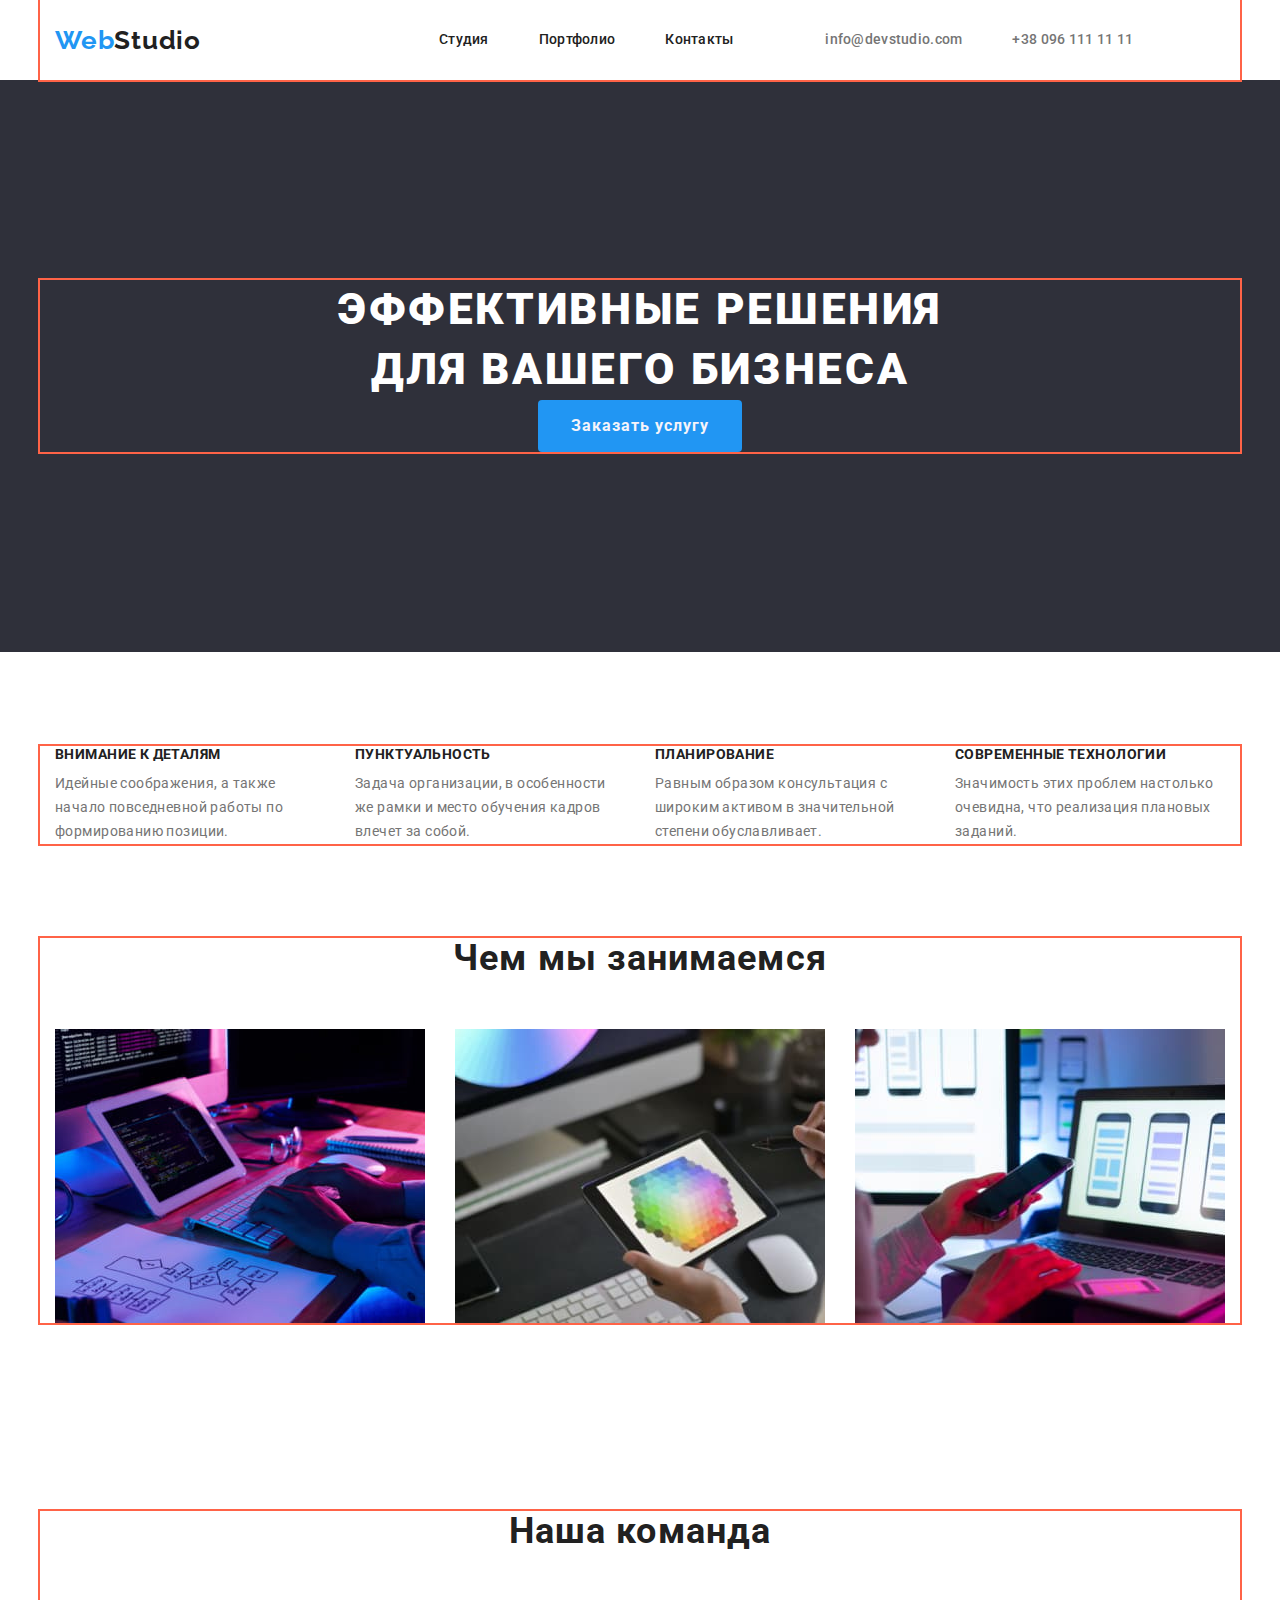
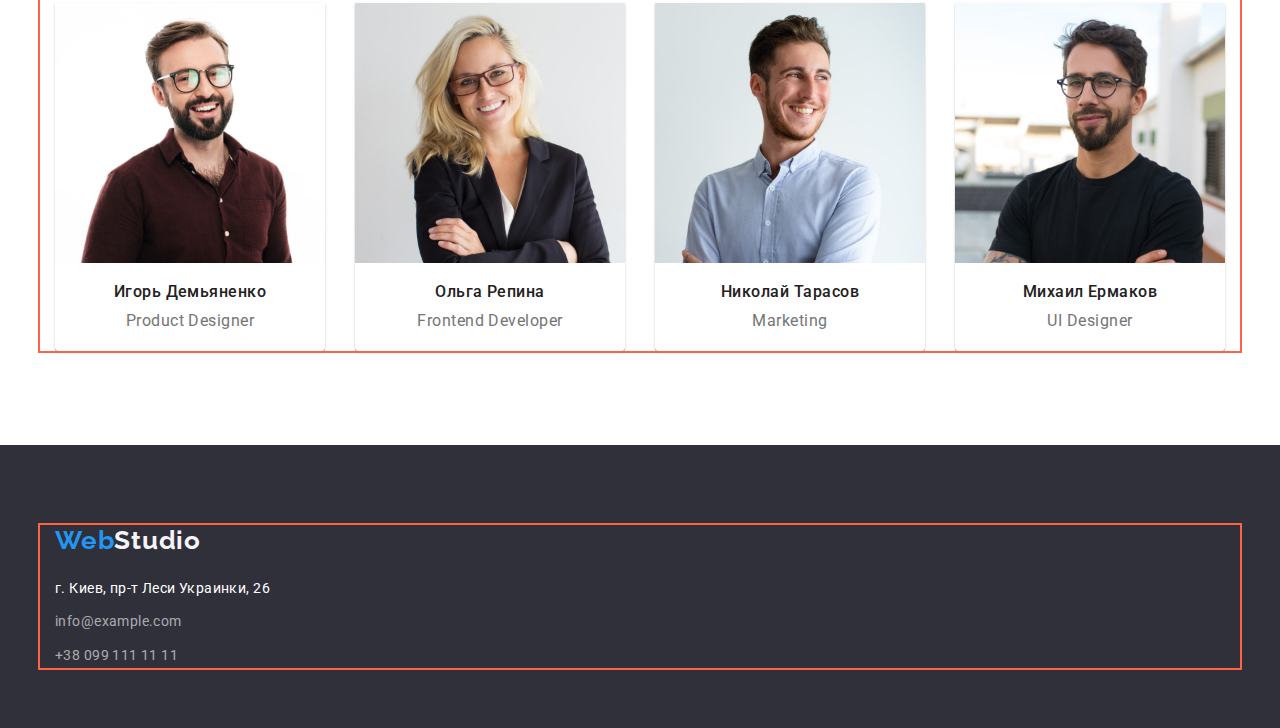
==== commit 5d0d5772: "ыа\и\рвеа" ====
--- a/index.html
+++ b/index.html
@@ -87,7 +87,7 @@
         
 
          <!-- Розділ Чим ми займаємося -->
-         <section class="section">
+         <section class="section what-we-do">
            <div class="container what-we-do">
             <h2 class="blocks"> Чем мы занимаемся</h2>
             <ul class="task-list">
--- a/css/styles.css
+++ b/css/styles.css
@@ -84,7 +84,7 @@
 text-decoration: none;
 }
 .navigation:hover {
- background-color: var(--link-background-color);
+ background-color: transparent;
  color: #2196F3;
  }
  .navigation:focus {
@@ -120,6 +120,7 @@
 text-decoration: none;
 list-style-type: none; 
 color: var(--main-text-color);
+background-color: transparent;
 }
 .links .link-item:not(:last-child){
     margin-right: 50px;
@@ -164,7 +165,7 @@
 }
 
 .contact:hover {
-background-color: var(--link-background-color);
+background-color: transparent;
 color: var(--link-text-color);
 }
 .contact:focus {
@@ -261,7 +262,7 @@
     display: flex;
 }
 .feature-list .list-item{
-    width: 270px;0
+    width: 270px;
 }
 .feature-list .list-item:not(:last-child){
 margin-right: 30px;
@@ -290,6 +291,9 @@
 color: var(--secondary-text-color);
 }
 /* WHAT WE DO */
+.what-we-do{
+    padding-top: 0;
+}
 .blocks{
     margin-bottom: 50px;
 }
@@ -321,8 +325,11 @@
 text-align: center;
 letter-spacing: 0.03em;
 color: var(--main-text-color);
-margin-top: 10px;
+padding-top: 20px;
 margin-bottom: 10px;
+}
+.occupation{
+    padding-bottom: 20px;
 }
 .occupation{
     font-weight: 400;
@@ -332,9 +339,20 @@
     letter-spacing: 0.03em;
     color: var(--secondary-text-color);
 }
-/* PORTFOLIO */
+/* ....................PORTFOLIO................ */
+.button-list{
+    display: flex;
+    justify-content: center;
+}
+
+.button-list .button-item:not(:last-child){
+    margin-right: 10px;
+}
 .button-list{
     list-style-type: none;
+}
+.button-list{
+    margin-bottom: 50px;
 }
 .btn:hover {
     background: var(--button-background-color);
@@ -362,18 +380,46 @@
 text-align: center;
 letter-spacing: 0.03em;
 text-align: center;
-color: var(--button-color);
-background-color: var(--button-background-color)
+color: var(--main-text-color)
+background-color: var(--link-background-color);
+}
+
+
+/* ...............PICTURES................... */
+ .image-list{
+    display: flex;
+    flex-wrap: wrap;
 }
 .image-list{
 list-style-type: none;
 }
+.image-item{
+margin-right: 30px;
+margin-bottom: 30px;
+}
+.image-item:nth-child(3n) {
+ margin-right: 0;
+ }
+.image-item:nth-last-child(-n + 3) {
+    margin-bottom: 0;
+}
+.image-item{
+    width: 370px;
+    border: 1px solid #EEEEEE;
+}
+
 .image-name{
 font-weight: 700;
 font-size: 18px;
 line-height: 2;
 letter-spacing: 0.06em;
 color: var(--main-text-color);
+padding-top: 20px;
+margin-bottom: 5px;
+}
+.image-name{
+    padding-left: 24px;
+    padding-right: 24px;
 }
 .type{
 font-weight: 400;
@@ -381,14 +427,20 @@
 line-height: 1.87;
 letter-spacing: 0.03em;
 color: var(--secondary-text-color);
-}
-/* FOOTER */
+padding-bottom: 20px;
+}
+.type{
+    padding-left: 24px;
+    padding-right: 24px;
+}
+
+/* ................................FOOTER .............*/
 .container  .footer-finish{
 max-width: 1600px;
 }
 .webstudio{
-    margin-top: 10px;
-    margin-bottom: 10px;
+    margin-top: 20px;
+    margin-bottom: 20px;
 }
 .logotype {
 font-family: 'Raleway';
